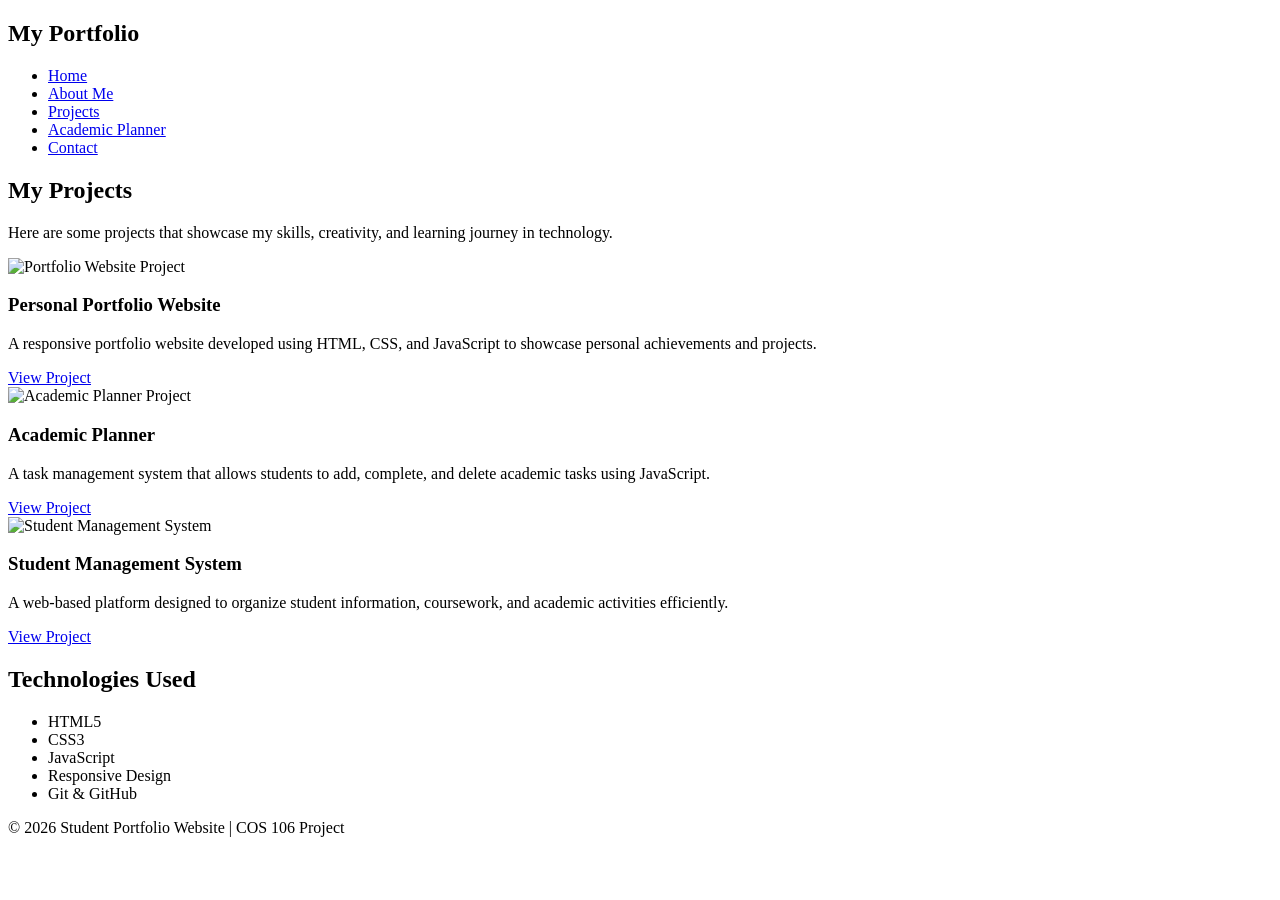
==== projects.html @ a7c37d51 "Add files via upload" ====
<!DOCTYPE html>
<html lang="en">
<head>
    <meta charset="UTF-8">
    <meta name="viewport" content="width=device-width, initial-scale=1.0">
    <title>Projects</title>

    <link rel="stylesheet" href="css/global.css">
    <link rel="stylesheet" href="css/projects.css">
</head>
<body>

    <!-- Navigation -->
    <header>
        <nav class="navbar">
            <h1 class="logo">My Portfolio</h1>

            <ul class="nav-links">
                <li><a href="index.html">Home</a></li>
                <li><a href="about.html">About Me</a></li>
                <li><a href="projects.html">Projects</a></li>
                <li><a href="planner.html">Academic Planner</a></li>
                <li><a href="contact.html">Contact</a></li>
            </ul>
        </nav>
    </header>

    <main>

        <!-- Page Title -->
        <section class="projects-header">
            <h2>My Projects</h2>
            <p>
                Here are some projects that showcase my skills,
                creativity, and learning journey in technology.
            </p>
        </section>

        <!-- Projects Container -->
        <section class="projects-container">

            <!-- Project 1 -->
            <article class="project-card">

                <img
                    src="images/jasper.jpg"
                    alt="Portfolio Website Project"
                    class="project-image">

                <h3>Personal Portfolio Website</h3>

                <p>
                    A responsive portfolio website developed using
                    HTML, CSS, and JavaScript to showcase personal
                    achievements and projects.
                </p>

                <a href="#" class="project-btn">
                    View Project
                </a>

            </article>

            <!-- Project 2 -->
            <article class="project-card">

                <img
                    src="images/jasper.jpg"
                    alt="Academic Planner Project"
                    class="project-image">

                <h3>Academic Planner</h3>

                <p>
                    A task management system that allows students
                    to add, complete, and delete academic tasks
                    using JavaScript.
                </p>

                <a href="#" class="project-btn">
                    View Project
                </a>

            </article>

            <!-- Project 3 -->
            <article class="project-card">

                <img
                    src="images/jasper.jpg"
                    alt="Student Management System"
                    class="project-image">

                <h3>Student Management System</h3>

                <p>
                    A web-based platform designed to organize
                    student information, coursework, and academic
                    activities efficiently.
                </p>

                <a href="#" class="project-btn">
                    View Project
                </a>

            </article>

        </section>

        <!-- Skills Applied -->
        <section class="project-skills">

            <h2>Technologies Used</h2>

            <ul>
                <li>HTML5</li>
                <li>CSS3</li>
                <li>JavaScript</li>
                <li>Responsive Design</li>
                <li>Git & GitHub</li>
            </ul>

        </section>

    </main>

    <footer>
        <p>
            © 2026 Student Portfolio Website | COS 106 Project
        </p>
    </footer>

</body>
</html>
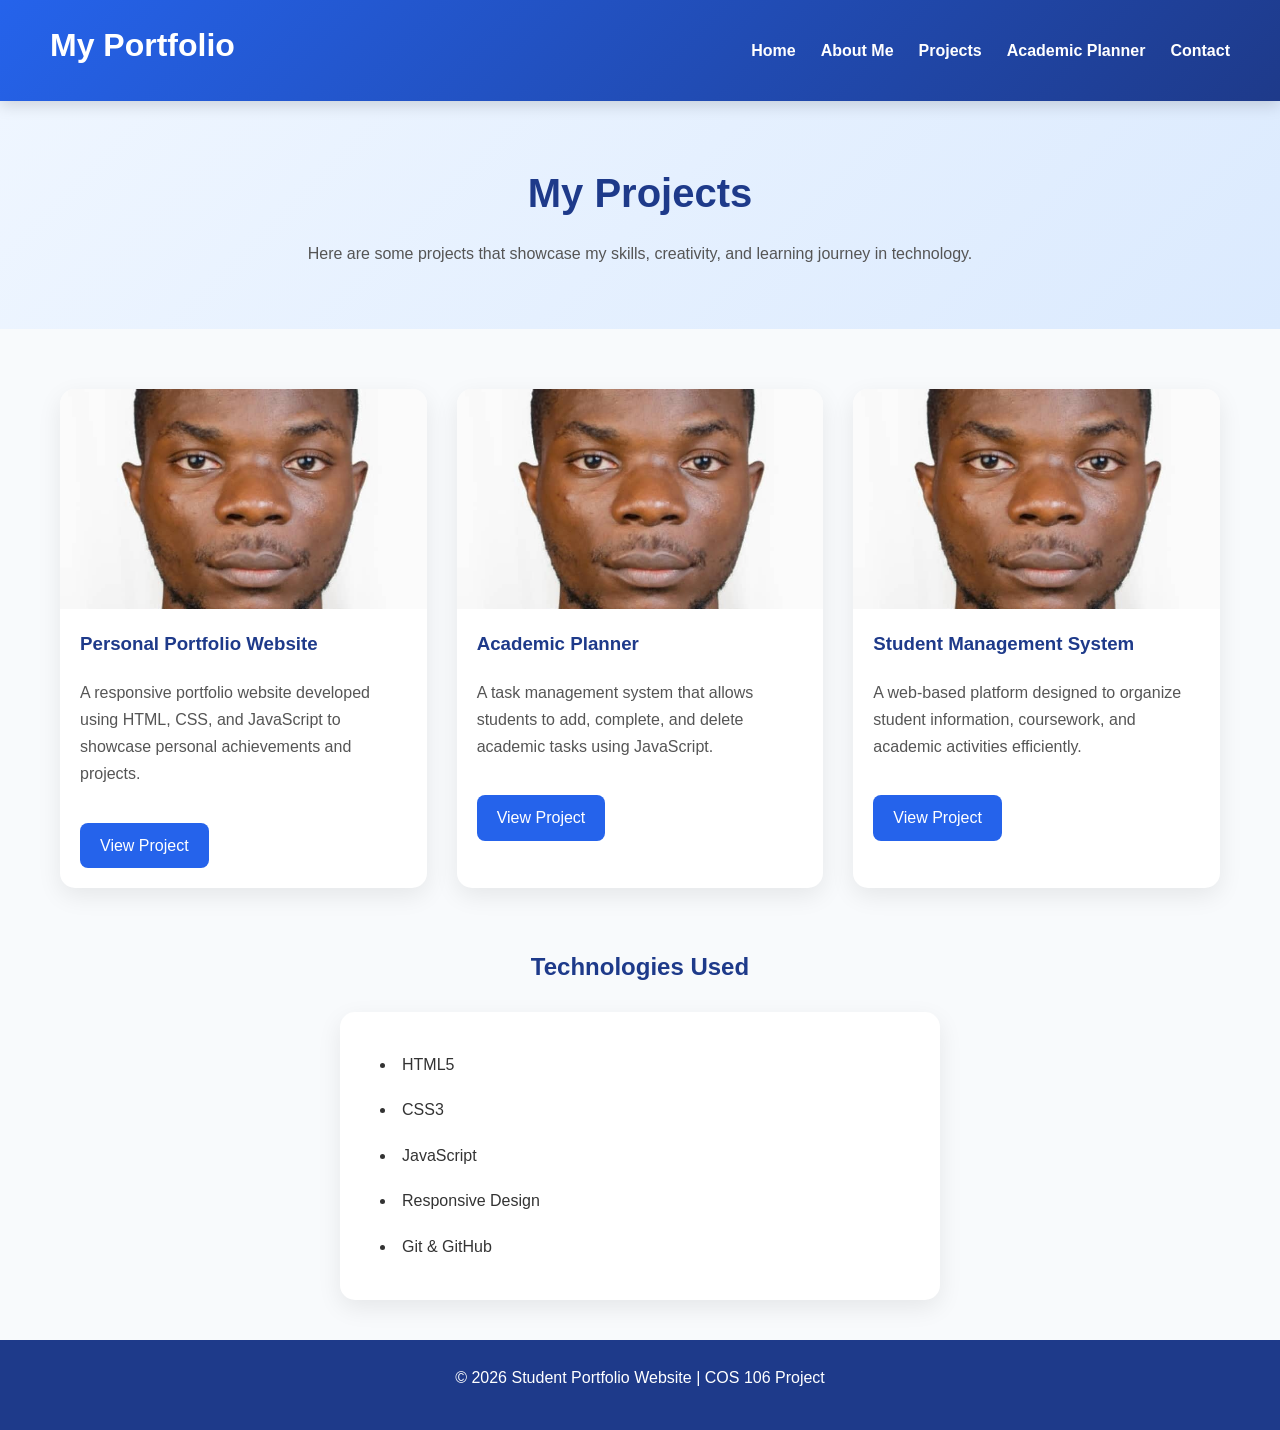
==== commit fcaf480f: "Refactor projects.html for improved structure Updated HTML structure and fixed image paths." ====
--- a/projects.html
+++ b/projects.html
@@ -5,8 +5,8 @@
     <meta name="viewport" content="width=device-width, initial-scale=1.0">
     <title>Projects</title>
 
-    <link rel="stylesheet" href="css/global.css">
-    <link rel="stylesheet" href="css/projects.css">
+    <link rel="stylesheet" href="global.css">
+    <link rel="stylesheet" href="projects.css">
 </head>
 <body>
 
@@ -43,7 +43,7 @@
             <article class="project-card">
 
                 <img
-                    src="images/jasper.jpg"
+                    src="jasper.jpg"
                     alt="Portfolio Website Project"
                     class="project-image">
 
@@ -65,7 +65,7 @@
             <article class="project-card">
 
                 <img
-                    src="images/jasper.jpg"
+                    src="jasper.jpg"
                     alt="Academic Planner Project"
                     class="project-image">
 
@@ -87,7 +87,7 @@
             <article class="project-card">
 
                 <img
-                    src="images/jasper.jpg"
+                    src="jasper.jpg"
                     alt="Student Management System"
                     class="project-image">
 
@@ -131,4 +131,4 @@
     </footer>
 
 </body>
-</html>+</html>
--- a/global.css
+++ b/global.css
@@ -0,0 +1,260 @@
+/* ==========================
+GLOBAL RESET
+========================== */
+
+*{
+margin:0;
+padding:0;
+box-sizing:border-box;
+}
+
+/* ==========================
+BODY
+========================== */
+
+body{
+    font-family: Arial, Helvetica, sans-serif;
+    background: #f8fafc;
+    color: #333;
+    line-height: 1.6;
+
+    min-height: 100vh;
+    display: flex;
+    flex-direction: column;
+}
+
+/* ==========================
+LINKS
+========================== */
+
+a{
+text-decoration:none;
+color:inherit;
+}
+
+/* ==========================
+LISTS
+========================== */
+
+ul,
+ol{
+list-style-position:inside;
+}
+
+/* ==========================
+HEADINGS
+========================== */
+
+h1,
+h2,
+h3,
+h4,
+h5,
+h6{
+margin-bottom:10px;
+}
+
+/* ==========================
+PARAGRAPHS
+========================== */
+
+p{
+margin-bottom:15px;
+}
+
+/* ==========================
+NAVBAR
+========================== */
+
+.navbar{
+background:linear-gradient(
+135deg,
+#2563eb,
+#1e3a8a
+);
+
+
+display:flex;
+justify-content:space-between;
+align-items:center;
+
+padding:20px 50px;
+
+box-shadow:0 4px 15px rgba(0,0,0,.15);
+
+position:sticky;
+top:0;
+z-index:1000;
+
+}
+
+.logo{
+color:white;
+font-size:2rem;
+font-weight:bold;
+}
+
+.nav-links{
+display:flex;
+list-style:none;
+gap:25px;
+}
+
+.nav-links a{
+color:white;
+font-weight:600;
+transition:.3s;
+}
+main{
+    flex: 1;
+}
+
+.nav-links a:hover
+
+/* ==========================
+COMMON BUTTONS
+========================== */
+
+.btn{
+display:inline-block;
+
+
+background:#2563eb;
+color:white;
+
+padding:12px 24px;
+
+border-radius:8px;
+
+transition:.3s;
+
+}
+
+.btn:hover
+
+/* ==========================
+COMMON SECTION
+========================== */
+
+section{
+padding:60px 20px;
+}
+
+/* ==========================
+COMMON CONTAINER
+========================== */
+
+.container{
+width:90%;
+max-width:1200px;
+margin:auto;
+}
+
+/* ==========================
+IMAGES
+========================== */
+
+img{
+max-width:100%;
+display:block;
+}
+
+/* ==========================
+TABLES
+========================== */
+
+table{
+width:100%;
+border-collapse:collapse;
+}
+
+th,
+td{
+padding:15px;
+border:1px solid #ddd;
+}
+
+th{
+background:#1e3a8a;
+color:white;
+}
+
+/* ==========================
+FOOTER
+========================== */
+
+footer{
+background:#1e3a8a;
+color:white;
+
+
+text-align:center;
+
+padding:25px;
+margin-top:40px;
+
+
+}
+
+/* ==========================
+SHARED CARD STYLE
+========================== */
+
+.card{
+background:white;
+
+
+border-radius:12px;
+
+padding:25px;
+
+box-shadow:
+    0 4px 15px rgba(0,0,0,.08);
+
+
+}
+
+/* ==========================
+SHARED ANIMATION
+========================== */
+
+.fade-in{
+animation:fadeIn .8s ease-in-out;
+}
+
+@keyframes fadeIn{
+
+from{
+    opacity:0;
+    transform:translateY(20px);
+}
+
+to{
+    opacity:1;
+    transform:translateY(0);
+}
+
+}
+
+/* ==========================
+MOBILE RESPONSIVE
+========================== */
+
+@media (max-width:768px){
+
+.navbar{
+    flex-direction:column;
+    gap:15px;
+    padding:20px;
+}
+
+.nav-links{
+    flex-direction:column;
+    text-align:center;
+    gap:12px;
+}
+
+.logo{
+    font-size:1.6rem;
+}
+}
--- a/projects.css
+++ b/projects.css
@@ -0,0 +1,185 @@
+/* ==========================
+PROJECTS PAGE STYLES
+projects.css
+========================== */
+
+/* Header Section */
+
+.projects-header{
+text-align:center;
+padding:60px 20px;
+background:linear-gradient(
+135deg,
+#eff6ff,
+#dbeafe
+);
+}
+
+.projects-header h2{
+font-size:2.5rem;
+color:#1e3a8a;
+margin-bottom:15px;
+}
+
+.projects-header p{
+max-width:700px;
+margin:auto;
+color:#555;
+line-height:1.8;
+}
+
+/* Projects Grid */
+
+.projects-container{
+max-width:1200px;
+margin:auto;
+
+
+display:grid;
+
+grid-template-columns:
+    repeat(auto-fit, minmax(320px, 1fr));
+
+gap:30px;
+
+padding:60px 20px;
+
+
+}
+
+/* Project Card */
+
+.project-card{
+background:white;
+
+
+border-radius:15px;
+
+overflow:hidden;
+
+box-shadow:
+    0 8px 25px rgba(0,0,0,.08);
+
+transition:.3s;
+
+
+}
+
+.project-card:hover{
+transform:translateY(-10px);
+}
+
+/* Project Images */
+
+.project-image{
+width:100%;
+height:220px;
+object-fit:cover;
+}
+
+/* Content */
+
+.project-card h3{
+padding:20px 20px 10px;
+color:#1e3a8a;
+}
+
+.project-card p{
+padding:0 20px 20px;
+color:#555;
+line-height:1.7;
+}
+
+/* Project Button */
+
+.project-btn{
+display:inline-block;
+
+
+margin:0 20px 20px;
+
+background:#2563eb;
+color:white;
+
+padding:10px 20px;
+
+border-radius:8px;
+
+transition:.3s;
+
+}
+
+.project-btn:hover
+
+/* Technologies Section */
+
+.project-skills{
+padding:60px 20px;
+text-align:center;
+}
+
+.project-skills h2{
+color:#1e3a8a;
+margin-bottom:25px;
+text-align: center;
+}
+
+.project-skills ul{
+max-width:600px;
+margin:auto;
+
+
+background:white;
+
+padding:30px;
+
+border-radius:15px;
+
+box-shadow:
+    0 8px 25px rgba(0,0,0,.08);
+
+
+}
+
+.project-skills li{
+padding:10px;
+font-weight:500;
+}
+
+/* Animation */
+
+.project-card{
+animation:fadeIn .8s ease-in-out;
+}
+
+@keyframes fadeIn{
+
+
+from{
+    opacity:0;
+    transform:translateY(20px);
+}
+
+to{
+    opacity:1;
+    transform:translateY(0);
+}
+}
+
+/* Mobile */
+
+@media (max-width:768px){
+
+
+.projects-header h2{
+    font-size:2rem;
+}
+
+.project-image{
+    height:180px;
+}
+
+.projects-container{
+    padding:30px 15px;
+}
+}
